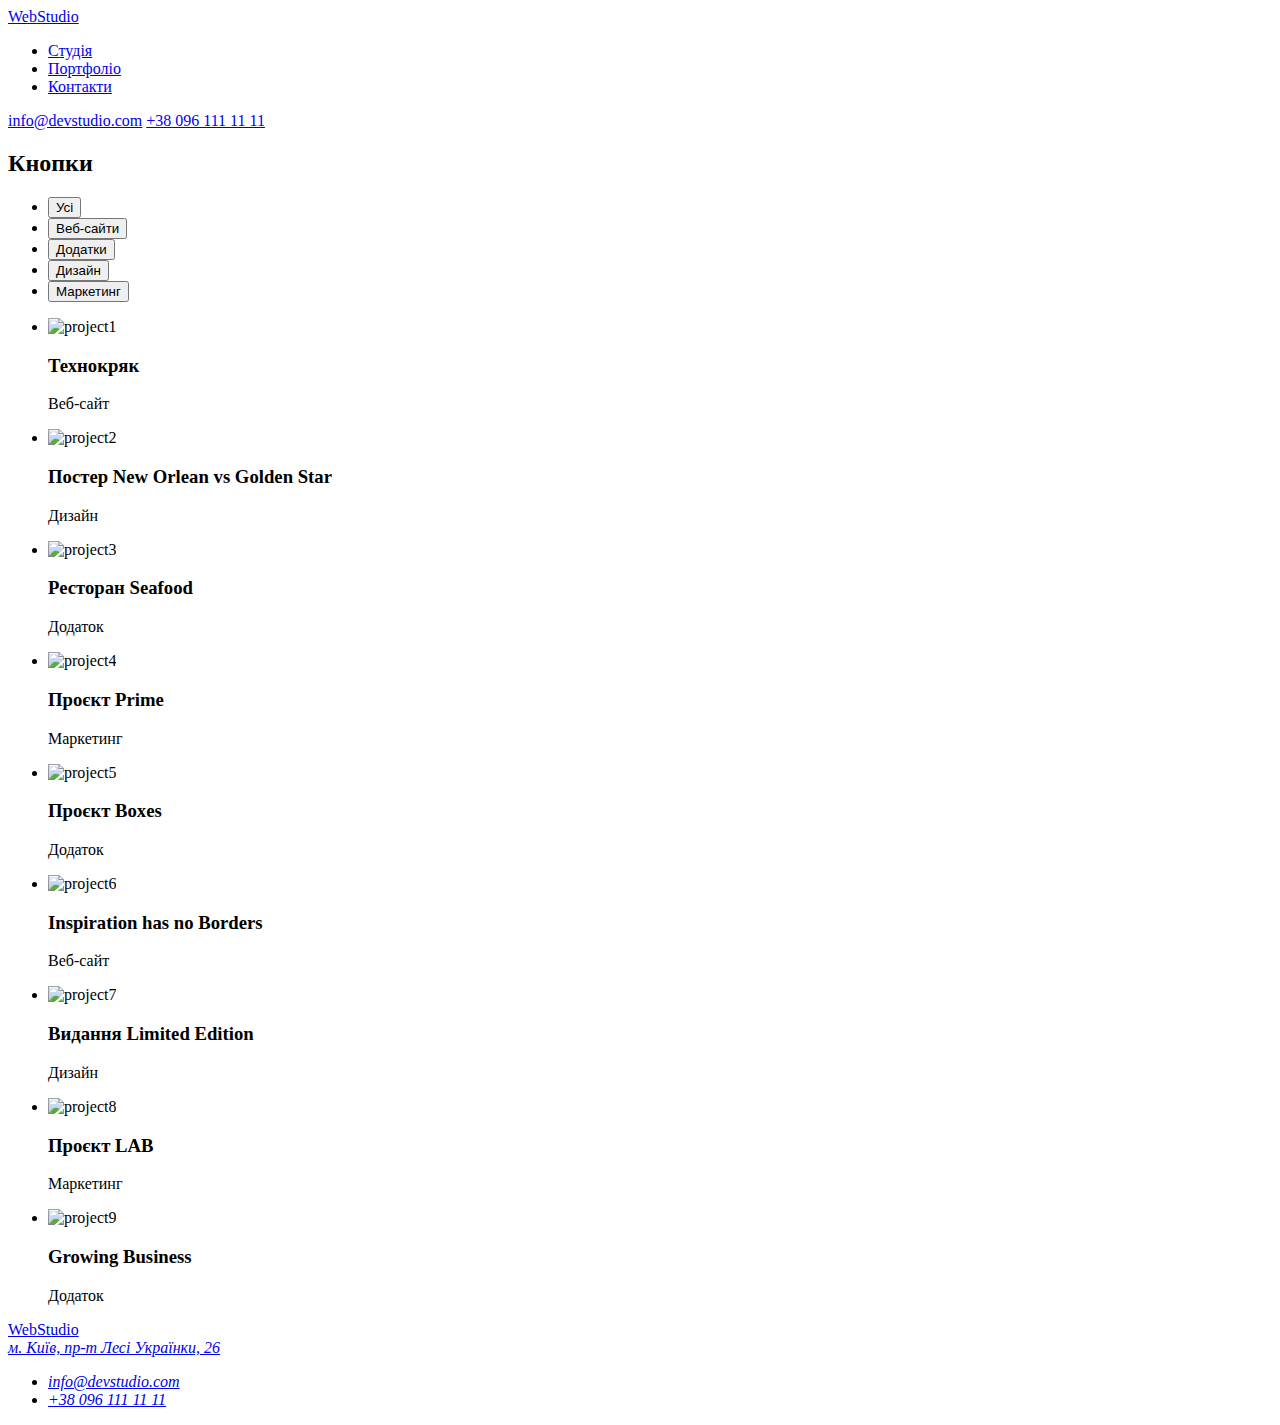
==== портфоліо.html @ 3bee6d8f "Add files via upload" ====
<!DOCTYPE html>
<html lang="en">
<head>
    <meta charset="UTF-8">
    <meta http-equiv="X-UA-Compatible" content="IE=edge">
    <meta name="viewport" content="width=h, initial-scale=1.0">
    <link rel="stylesheet" href="./css/styles.css">
    <title>Портфоліо</title>
    <link rel="preconnect" href="https://fonts.googleapis.com">
<link rel="preconnect" href="https://fonts.gstatic.com" crossorigin>
<link href="https://fonts.googleapis.com/css2?family=Raleway:wght@700&family=Roboto:wght@400;500;700;900&display=swap" rel="stylesheet">

</head>
<body>  <!-- header-->
    <header> <!-- можлива назва page-header-->  <!--a посилання-->
        <a href="./index.html" class="logo-header">
        Web<span class="studio">Studio</span></a> 
    
        <nav>
            <ul class="site-nav">    <!-- ul список-->
                <li><a href="./index.html"
                    class="block">Студія</a></li>  <!-- li лемент списку-->
                <li><a href="./портфоліо.html"
                    class="list-html current">Портфоліо</a></li>
                <li><a href="#блок2"
                    class="block">Контакти</a></li>
            </ul>
        </nav>
        <a href="mailto:" class="email">info@devstudio.com</a>   
        <a href="tel:+380961111111" class="номер">+38 096 111 11 11</a>
    </header>

    <section> <!-- main-portfolio-->
        <h2 class="visually-hidden">Кнопки</h2> 
        <ul>
            <li><button type="button" class="button-head current">Усі</button></li>
            <li><button type="button" class="button-portfolio">Веб-сайти</button></li>
            <li><button type="button" class="button-portfolio">Додатки</button></li>
            <li><button type="button" class="button-portfolio">Дизайн</button></li>
            <li><button type="button" class="button-portfolio">Маркетинг</button></li>
        </ul>
    </section>

    <section> <!--section-foto -->
        <ul>
            <li>
                    <!--<a href=""></a> треба потім все обгорнути в "a", ЯК ЗРОБИТИ? -->
                <img src="./img/project1.jpg" alt="project1" width="370" height="294">
                <h3 class="project-name">Технокряк</h3>
                <p class="descr">Веб-сайт</p>
             </li>
             <li>
                <img src="./img/project2.jpg" alt="project2" width="370" height="294">
                <h3 class="project-name">Постер New Orlean vs Golden Star</h3>
                <p class="descr">Дизайн</p>
            </li>
            <li>
                <img src="./img/project3.jpg" alt="project3" width="370" height="294">
                <h3 class="project-name">Ресторан Seafood</h3>
                <p class="descr">Додаток</p>
            </li>
            <li>
                <img src="./img/project4.jpg" alt="project4" width="370" height="294">
                <h3 class="project-name">Проєкт Prime</h3>
                <p class="descr">Маркетинг</p>
            </li>
            <li>
                <img src="./img/project5.jpg" alt="project5" width="370" height="294">
                <h3 class="project-name">Проєкт Boxes</h3>
                <p class="descr">Додаток</p>
            </li>
            <li>
                <img src="./img/project6.jpg" alt="project6" width="370" height="294">
                <h3 class="project-name">Inspiration has no Borders</h3>
                <p class="descr">Веб-сайт</p>
            </li>
            <li>
                <img src="./img/project7.jpg" alt="project7" width="370" height="294">
                <h3 class="project-name">Видання Limited Edition</h3>
                <p class="descr">Дизайн</p>
            </li>
            <li>
                <img src="./img/project8.jpg" alt="project8" width="370" height="294">
                <h3 class="project-name">Проєкт LAB</h3>
                <p class="descr">Маркетинг</p>
            </li>
            <li>
                <img src="./img/project9.jpg" alt="project9" width="370" height="294">
                <h3 class="project-name">Growing Business</h3>
                <p class="descr">Додаток</p>
            </li>
        </ul>
    </section>

    <footer class="footer-name-port">    <!-- footer-port-->
        <a href="./index.html" class="logo-footer">
        Web<span class="logo-web">Studio</span></a>     
        
        <address>        <!-- src підключає картинку alt опис зображ на словах -->
            <a href="https://goo.gl/maps/kxmiB2aWY7ckn5UL8"
            target="_blank" rel="noopener noreferrer nofollow"
            class="footer-address"
            >м. Київ, пр-т Лесі Українки, 26</a>
            <ul>
                <li>
                    <a href="mailto:info@devstudio.com"
                    class="item-footer">info@devstudio.com</a></li>
                <li>
                    <a href="tel:+380961111111"
                    class="item-footer">+38 096 111 11 11</a></li>            
            </ul>
        </address>
    </footer>
</body>
</html>
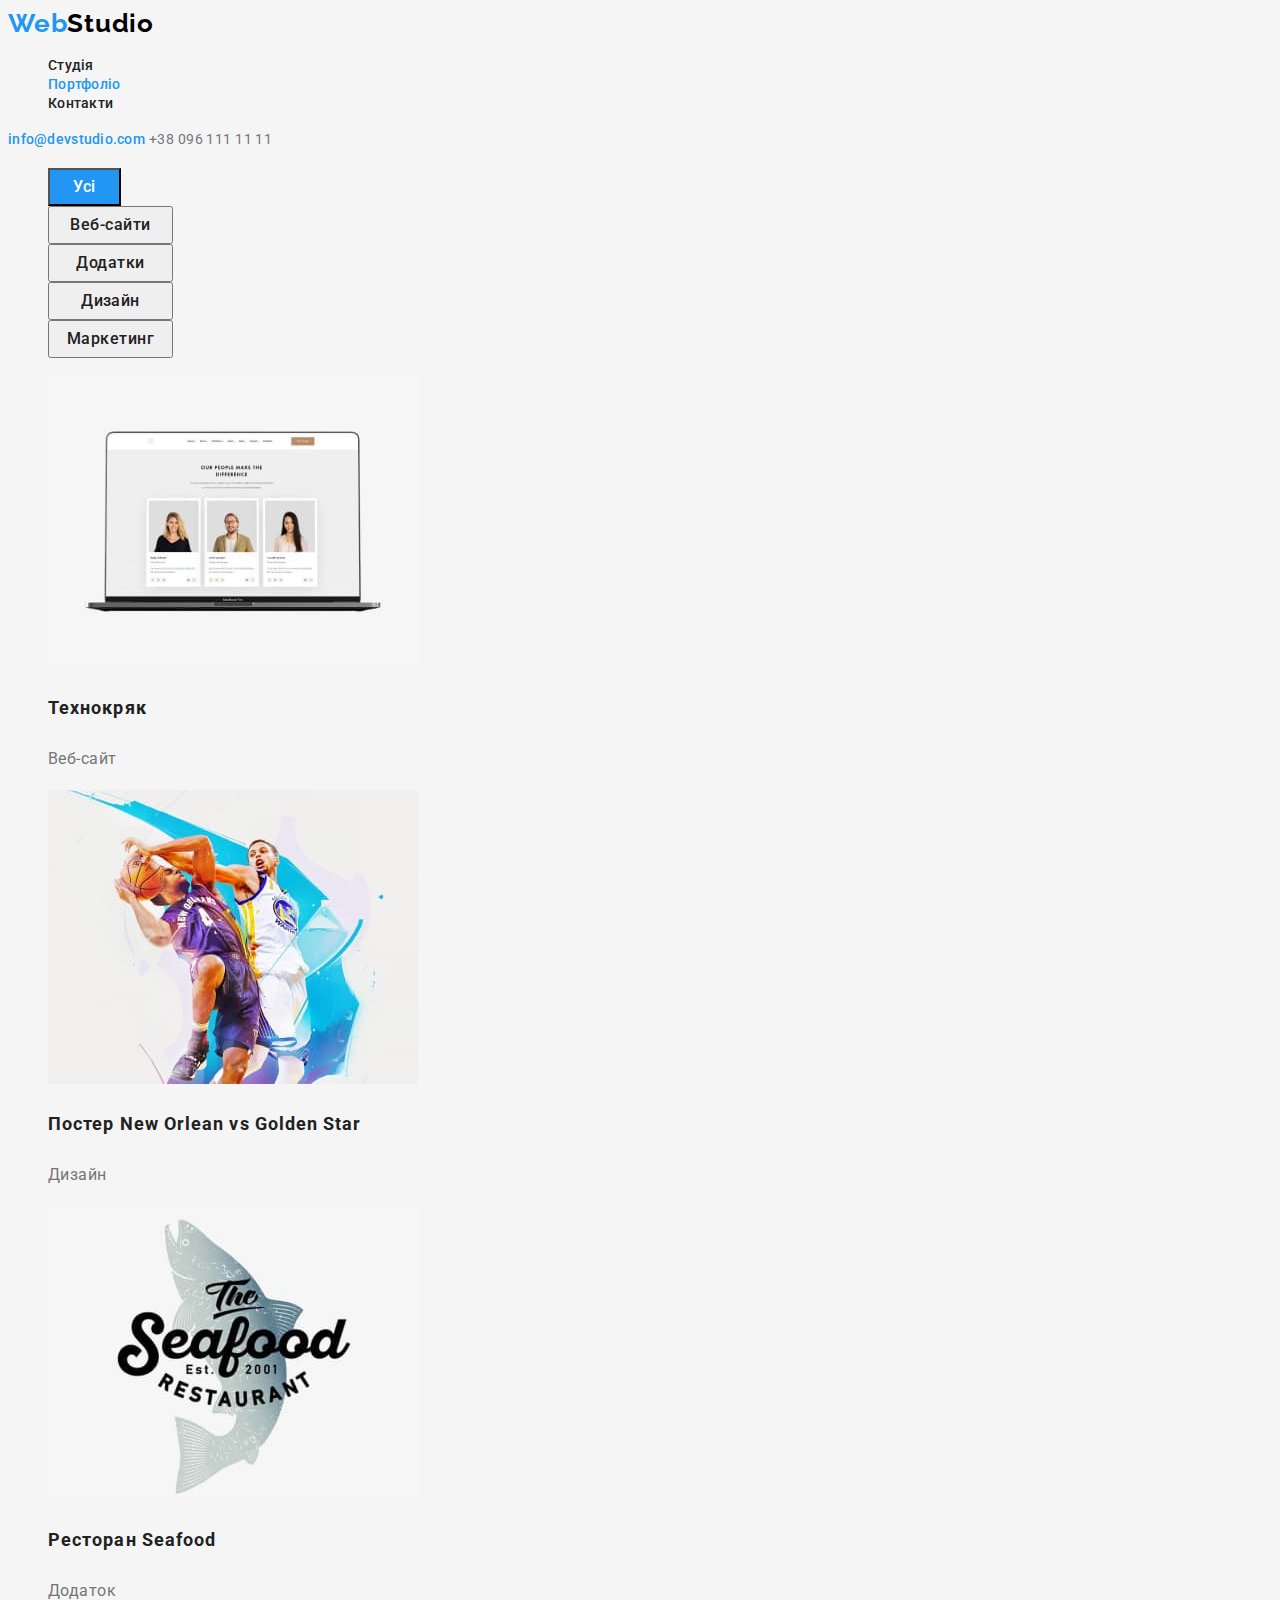
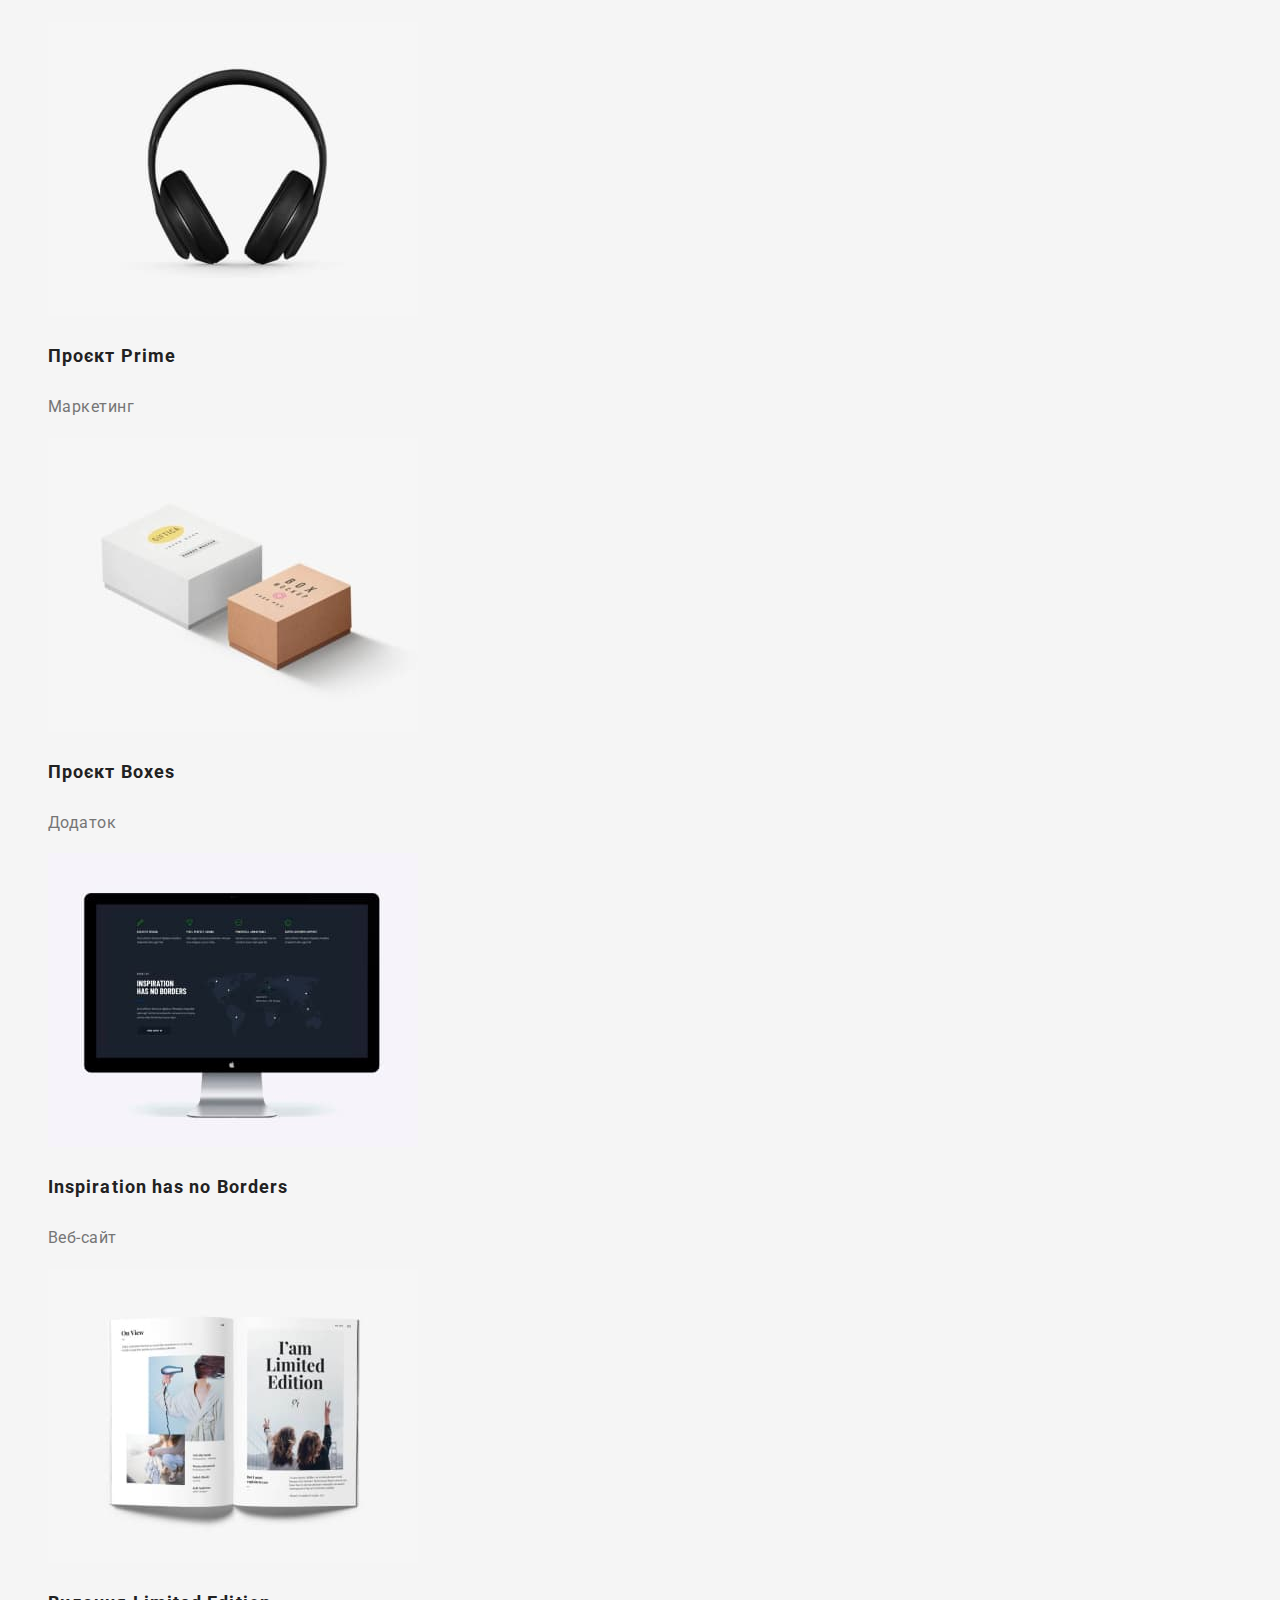
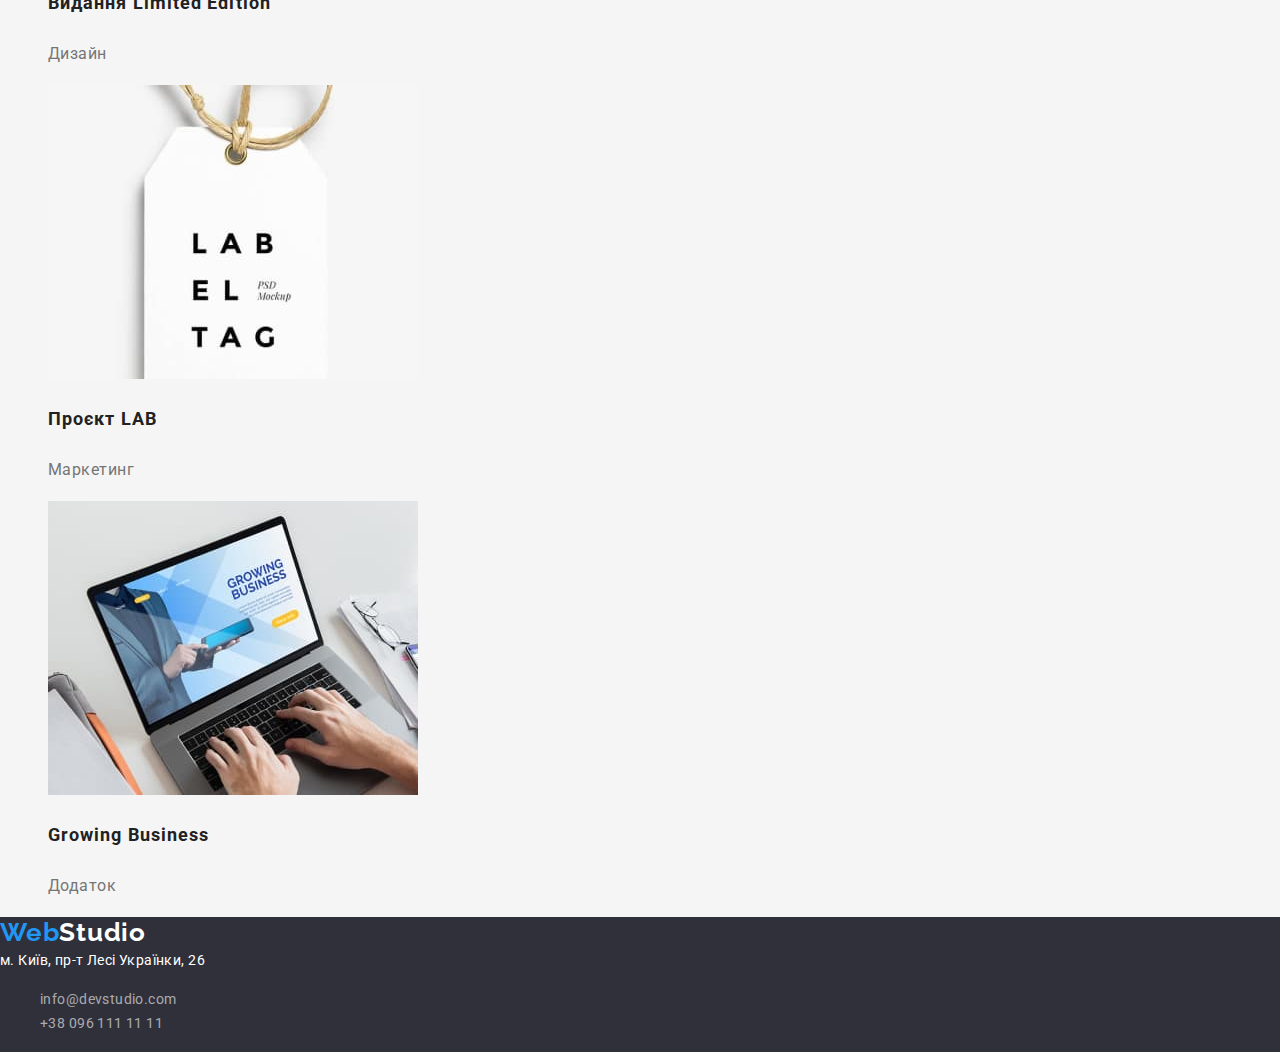
==== commit c981d60c: "update index.html" ====
--- a/портфоліо.html
+++ b/портфоліо.html
@@ -19,7 +19,7 @@
         <nav>
             <ul class="site-nav">    <!-- ul список-->
                 <li><a href="./index.html"
-                    class="block">Студія</a></li>  <!-- li лемент списку-->
+                    class="block">Студія</a></li>  <!-- li елемент списку-->
                 <li><a href="./портфоліо.html"
                     class="list-html current">Портфоліо</a></li>
                 <li><a href="#блок2"
@@ -27,70 +27,71 @@
             </ul>
         </nav>
         <a href="mailto:" class="email">info@devstudio.com</a>   
-        <a href="tel:+380961111111" class="номер">+38 096 111 11 11</a>
+        <a href="tel:+380961111111" class="number">+38 096 111 11 11</a>
     </header>
 
-    <section> <!-- main-portfolio-->
-        <h2 class="visually-hidden">Кнопки</h2> 
-        <ul>
-            <li><button type="button" class="button-head current">Усі</button></li>
-            <li><button type="button" class="button-portfolio">Веб-сайти</button></li>
-            <li><button type="button" class="button-portfolio">Додатки</button></li>
-            <li><button type="button" class="button-portfolio">Дизайн</button></li>
-            <li><button type="button" class="button-portfolio">Маркетинг</button></li>
-        </ul>
-    </section>
+    <main>
+         <section> <!-- main-portfolio-->
+            <ul>
+                <li><button type="button" class="button-head current">Усі</button></li>
+                <li><button type="button" class="button-portfolio">Веб-сайти</button></li>
+                <li><button type="button" class="button-portfolio">Додатки</button></li>
+                <li><button type="button" class="button-portfolio">Дизайн</button></li>
+                <li><button type="button" class="button-portfolio">Маркетинг</button></li>
+            </ul>
+        </section>
 
-    <section> <!--section-foto -->
-        <ul>
-            <li>
-                    <!--<a href=""></a> треба потім все обгорнути в "a", ЯК ЗРОБИТИ? -->
-                <img src="./img/project1.jpg" alt="project1" width="370" height="294">
-                <h3 class="project-name">Технокряк</h3>
-                <p class="descr">Веб-сайт</p>
-             </li>
-             <li>
-                <img src="./img/project2.jpg" alt="project2" width="370" height="294">
-                <h3 class="project-name">Постер New Orlean vs Golden Star</h3>
-                <p class="descr">Дизайн</p>
-            </li>
-            <li>
-                <img src="./img/project3.jpg" alt="project3" width="370" height="294">
-                <h3 class="project-name">Ресторан Seafood</h3>
-                <p class="descr">Додаток</p>
-            </li>
-            <li>
-                <img src="./img/project4.jpg" alt="project4" width="370" height="294">
-                <h3 class="project-name">Проєкт Prime</h3>
-                <p class="descr">Маркетинг</p>
-            </li>
-            <li>
-                <img src="./img/project5.jpg" alt="project5" width="370" height="294">
-                <h3 class="project-name">Проєкт Boxes</h3>
-                <p class="descr">Додаток</p>
-            </li>
-            <li>
-                <img src="./img/project6.jpg" alt="project6" width="370" height="294">
-                <h3 class="project-name">Inspiration has no Borders</h3>
-                <p class="descr">Веб-сайт</p>
-            </li>
-            <li>
-                <img src="./img/project7.jpg" alt="project7" width="370" height="294">
-                <h3 class="project-name">Видання Limited Edition</h3>
-                <p class="descr">Дизайн</p>
-            </li>
-            <li>
-                <img src="./img/project8.jpg" alt="project8" width="370" height="294">
-                <h3 class="project-name">Проєкт LAB</h3>
-                <p class="descr">Маркетинг</p>
-            </li>
-            <li>
-                <img src="./img/project9.jpg" alt="project9" width="370" height="294">
-                <h3 class="project-name">Growing Business</h3>
-                <p class="descr">Додаток</p>
-            </li>
-        </ul>
-    </section>
+        <section> <!--section-foto -->
+            <ul>
+                <li>
+                        <!--<a href=""></a> треба потім все обгорнути в "a", ЯК ЗРОБИТИ? -->
+                    <img src="./img/project1.jpg" alt="project1" width="370" height="294">
+                    <h3 class="project-name">Технокряк</h3>
+                    <p class="descr">Веб-сайт</p>
+                </li>
+                <li>
+                    <img src="./img/project2.jpg" alt="project2" width="370" height="294">
+                    <h3 class="project-name">Постер New Orlean vs Golden Star</h3>
+                    <p class="descr">Дизайн</p>
+                </li>
+                <li>
+                    <img src="./img/project3.jpg" alt="project3" width="370" height="294">
+                    <h3 class="project-name">Ресторан Seafood</h3>
+                    <p class="descr">Додаток</p>
+                </li>
+                <li>
+                    <img src="./img/project4.jpg" alt="project4" width="370" height="294">
+                    <h3 class="project-name">Проєкт Prime</h3>
+                    <p class="descr">Маркетинг</p>
+                </li>
+                <li>
+                    <img src="./img/project5.jpg" alt="project5" width="370" height="294">
+                    <h3 class="project-name">Проєкт Boxes</h3>
+                    <p class="descr">Додаток</p>
+                </li>
+                <li>
+                    <img src="./img/project6.jpg" alt="project6" width="370" height="294">
+                    <h3 class="project-name">Inspiration has no Borders</h3>
+                    <p class="descr">Веб-сайт</p>
+                </li>
+                <li>
+                    <img src="./img/project7.jpg" alt="project7" width="370" height="294">
+                    <h3 class="project-name">Видання Limited Edition</h3>
+                    <p class="descr">Дизайн</p>
+                </li>
+                <li>
+                    <img src="./img/project8.jpg" alt="project8" width="370" height="294">
+                    <h3 class="project-name">Проєкт LAB</h3>
+                    <p class="descr">Маркетинг</p>
+                </li>
+                <li>
+                    <img src="./img/project9.jpg" alt="project9" width="370" height="294">
+                    <h3 class="project-name">Growing Business</h3>
+                    <p class="descr">Додаток</p>
+                </li>
+            </ul>
+        </section>
+    </main>
 
     <footer class="footer-name-port">    <!-- footer-port-->
         <a href="./index.html" class="logo-footer">
--- a/css/styles.css
+++ b/css/styles.css
@@ -0,0 +1,317 @@
+/* колір осн. текста   #212121 */
+/* допоміж. колір текста  #757575 */
+/* білий   #FFFFFF */
+/* акцент   #2196F3 */
+/* втор. колір фона #F5F5F5 */
+
+/* var - функція в css  */
+
+:root {
+    --primary-text-color: #757575; /* всі шріфти чорні */
+    --title-text-color: #212121;
+    --accent-color: #2196F3;
+    --white-color: #FFFFFF;
+    --primary-white-color: #F5F5F5;
+
+}
+
+body{
+    /*background-color: #FFFFFF; */ /* фон документа */
+    background-color: var(--primary-white-color);
+    color: var(--primary-text-color); 
+    font-family: 'Roboto';
+} 
+
+/* селектор потомка (всі ссилки а)*/
+
+ul{
+    list-style: none; /* видалить всі точки перед словами */
+}
+
+
+/* header */
+.logo-header{
+    font-family: 'Raleway';
+    font-weight: 700;
+    font-size: 26px;
+    line-height: 1.19;
+    letter-spacing: 0.03em;
+    color: var(--accent-color);
+    text-decoration: none;
+}
+
+.studio{
+    color: #000000;
+}
+
+.list-html.current{ 
+    
+    font-weight: 500;
+    font-size: 14px;
+    line-height: 1.14;
+    letter-spacing: 0.02em;
+    color: var(--accent-color);
+    text-decoration: none;
+} 
+
+.list-html:hover {  
+    color: var(--title-text-color);
+} 
+
+.block{
+    font-weight: 500;
+    font-size: 14px;
+    line-height: 1.14;
+    letter-spacing: 0.02em;
+
+    color: var(--title-text-color);
+    text-decoration: none;
+}
+.block:hover {
+    color: orange;
+}
+
+.email{
+    font-weight: 500;
+    font-size: 14px;
+    line-height: 1.14;
+    letter-spacing: 0.02em;
+    color: var(--accent-color);
+    text-decoration: none;
+}
+
+.number{
+    font-weight: 400;
+    font-size: 14px;
+    line-height: 1.71;
+    letter-spacing: 0.03em;
+    color: var(--primary-text-color);
+    text-decoration: none;
+}
+
+
+
+/* main */
+
+.main-head {
+    width: 1600px;
+    left: 0px;
+    background: #2F303A;
+}
+
+.section-main {
+    font-weight: 900;
+    font-size: 44px;
+    line-height: 1.36;
+    text-align: center;
+    letter-spacing: 0.06em;
+    text-transform: uppercase;
+    color: var(--white-color);
+}
+
+.section-main:hover { /*селектор состояния (при наведенні) до всіх */
+    color: orange;
+}
+
+/*селектор focus (при наведенні) до інтерактивних (кнопки, ссилки, елементи форми) */
+/*селектор active (при натиснені) до інтерактивних (кнопки, ссилки, елементи форми) */
+ /*селектор current (при наведенні (текущая страница)) до інтерактивних (кнопки, ссилки, елементи форми) */
+
+/* .section-main:active { 
+    color: rgb(255, 0, 0, 0.8);  
+}  */
+
+/* .section-main:current { 
+    color: rgb(255, 0, 0, 0.8);  
+}  */
+
+/*  color: rgb(255, 0, 0, 0.8);  4 цифра - прозрачность в % */
+
+
+.button-main {
+    font-family: 'Roboto';
+    font-weight: 700;
+    font-size: 16px;
+    line-height: 1,87;
+    text-align: center;
+    letter-spacing: 0.06em;
+    background-color: var(--accent-color);
+    color: var(--white-color);
+    width: 216px;
+    height: 50px;  
+}
+
+/*descrip*/
+                /*прихований заголовок*/
+.visually-hidden{
+    position: absolute;
+    white-space: nowrap;
+    width: 1px;
+    height: 1px;
+    overflow: hidden;
+    border: 0;
+    padding: 0;
+    clip: rect(0 0 0 0);
+    clip-path: inset(50%);
+    margin: -1px;
+}
+
+.title{
+    font-weight: 700;
+    font-size: 14px;
+    line-height: 1.14;
+    letter-spacing: 0.03em;
+    text-transform: uppercase;
+    color: var(--title-text-color);
+}
+
+.text{
+    font-weight: 400;
+    font-size: 14px;
+    line-height: 1.71;
+    letter-spacing: 0.03em;
+    color: var(--primary-text-color);
+}
+
+/*section-foto*/
+.title-img{
+    font-weight: 700;
+    font-size: 36px;
+    line-height: 1.16;
+    text-align: center;
+    letter-spacing: 0.03em;
+    color: var(--title-text-color);
+}
+
+/*team*/
+.team-basic {
+    font-weight: 700;
+    font-size: 36px;
+    line-height: 1.16;
+    text-align: center;
+    letter-spacing: 0.03em;
+    color: var(--title-text-color);
+}
+
+.first-name {
+    font-weight: 500;
+    font-size: 16px;
+    line-height: 19px;
+    text-align: center;
+    letter-spacing: 0.03em;
+    color: var(--title-text-color);
+}
+
+.profession {
+    font-weight: 400;
+    font-size: 16px;
+    line-height: 1.18;
+    text-align: center;
+    letter-spacing: 0.03em;
+    color: var(--primary-text-color);
+}
+
+/*footer*/
+
+.footer-name {
+    position: absolute;
+    width: 1600px;
+    left: 0px;
+    background: #2F303A;
+}
+
+.logo-footer{
+    font-family: 'Raleway';
+    font-weight: 700;
+    font-size: 26px;
+    line-height: 1.19;
+    letter-spacing: 0.03em;
+    color: var(--accent-color);
+    text-decoration: none;
+}
+
+.logo-web{
+    color: var(--white-color);
+}
+
+.footer-address{
+    font-style: normal;   /*лише для тега адреси*/
+    font-weight: 400;
+    font-size: 14px;
+    line-height: 24px;
+    letter-spacing: 0.03em;
+    color: var(--white-color);
+    text-decoration: none;
+}
+
+.item-footer{
+    font-style: normal;
+    font-weight: 400;
+    font-size: 14px;
+    line-height: 1.71;
+    letter-spacing: 0.03em;
+    color: rgba(255, 255, 255, 0.6);
+    text-decoration: none;
+}
+
+
+
+/* main-portfolio */
+
+.button-head.current{ 
+    font-family: 'Roboto';
+    font-weight: 500;
+    font-size: 16px;
+    line-height: 1.62;
+    text-align: center;
+    letter-spacing: 0.03em;
+    color: var(--white-color);
+    background-color: var(--accent-color);
+    width: 73px;
+    height: 38px;
+} 
+
+.button-portfolio{
+    font-family: 'Roboto';
+    font-weight: 500;
+    font-size: 16px;
+    line-height: 1.62;
+    text-align: center;
+    letter-spacing: 0.03em;
+    color: var(--title-text-color);
+    width: 125px;
+    height: 38px;
+}
+
+.button-portfolio:hover, :focus {  
+    color: var(--white-color);
+    background-color: var(--accent-color);
+} 
+
+
+
+/*section-foto*/
+
+.project-name {
+    font-weight: 700;
+    font-size: 18px;
+    line-height: 2;
+    letter-spacing: 0.06em;
+    color: var(--title-text-color);
+}
+
+.descr {
+    font-weight: 400;
+    font-size: 16px;
+    line-height: 1.87;
+    letter-spacing: 0.03em;
+    color: var(--primary-text-color);
+}
+
+/*footer-port*/
+.footer-name-port {
+    position: absolute;
+    width: 1600px;
+    left: 0px;
+    background: #2F303A;
+}
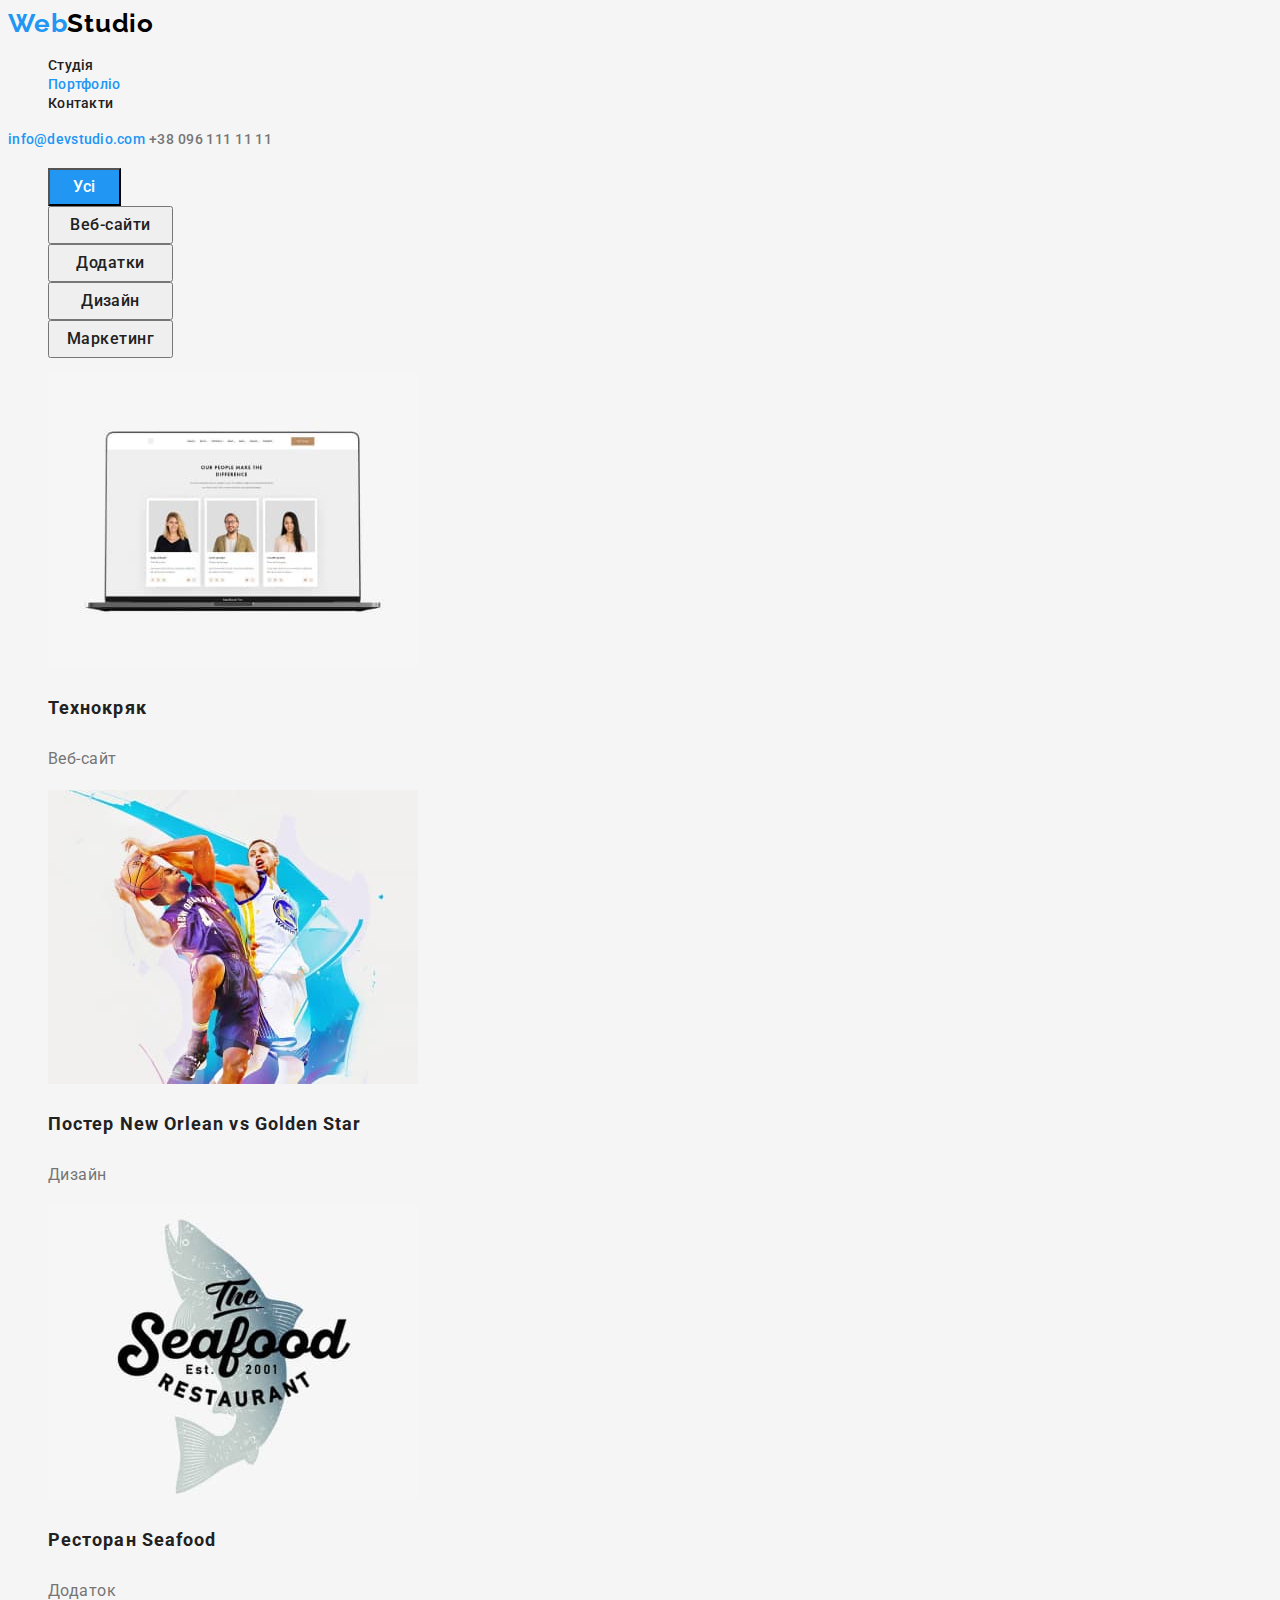
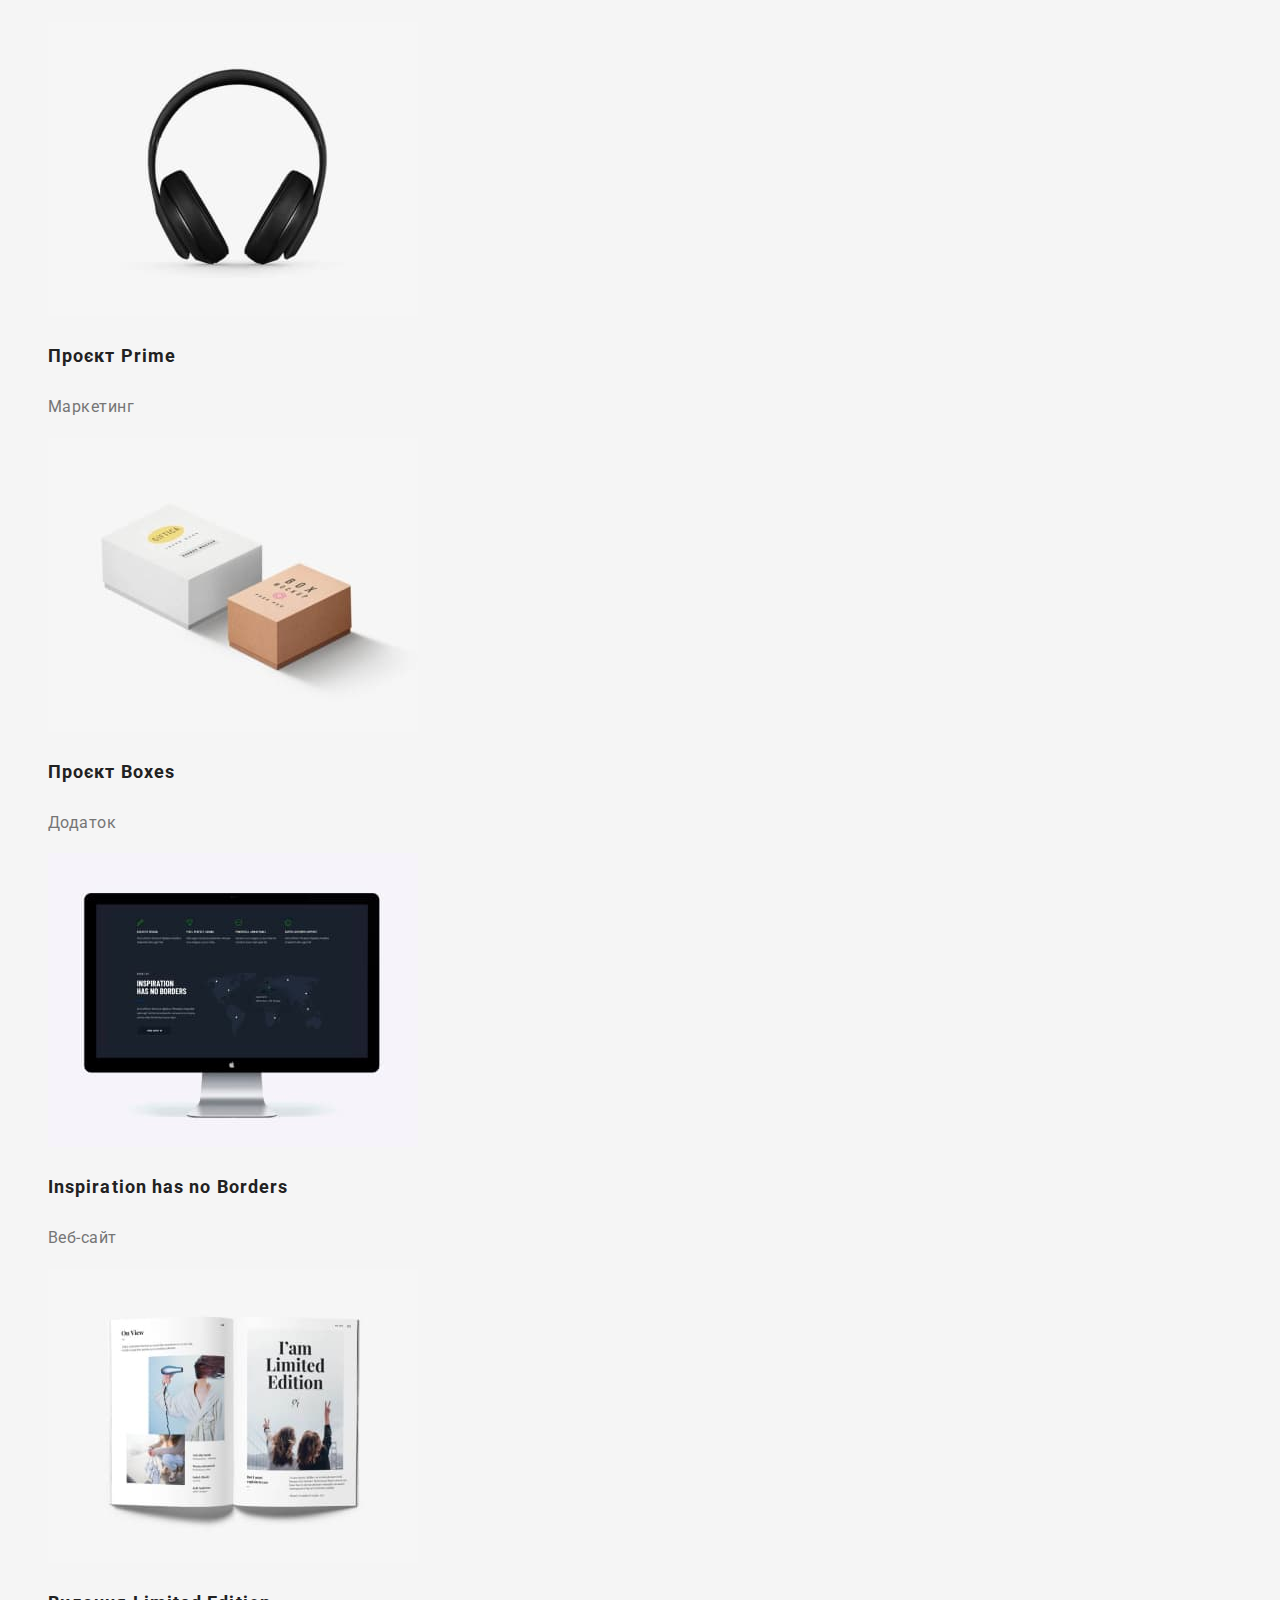
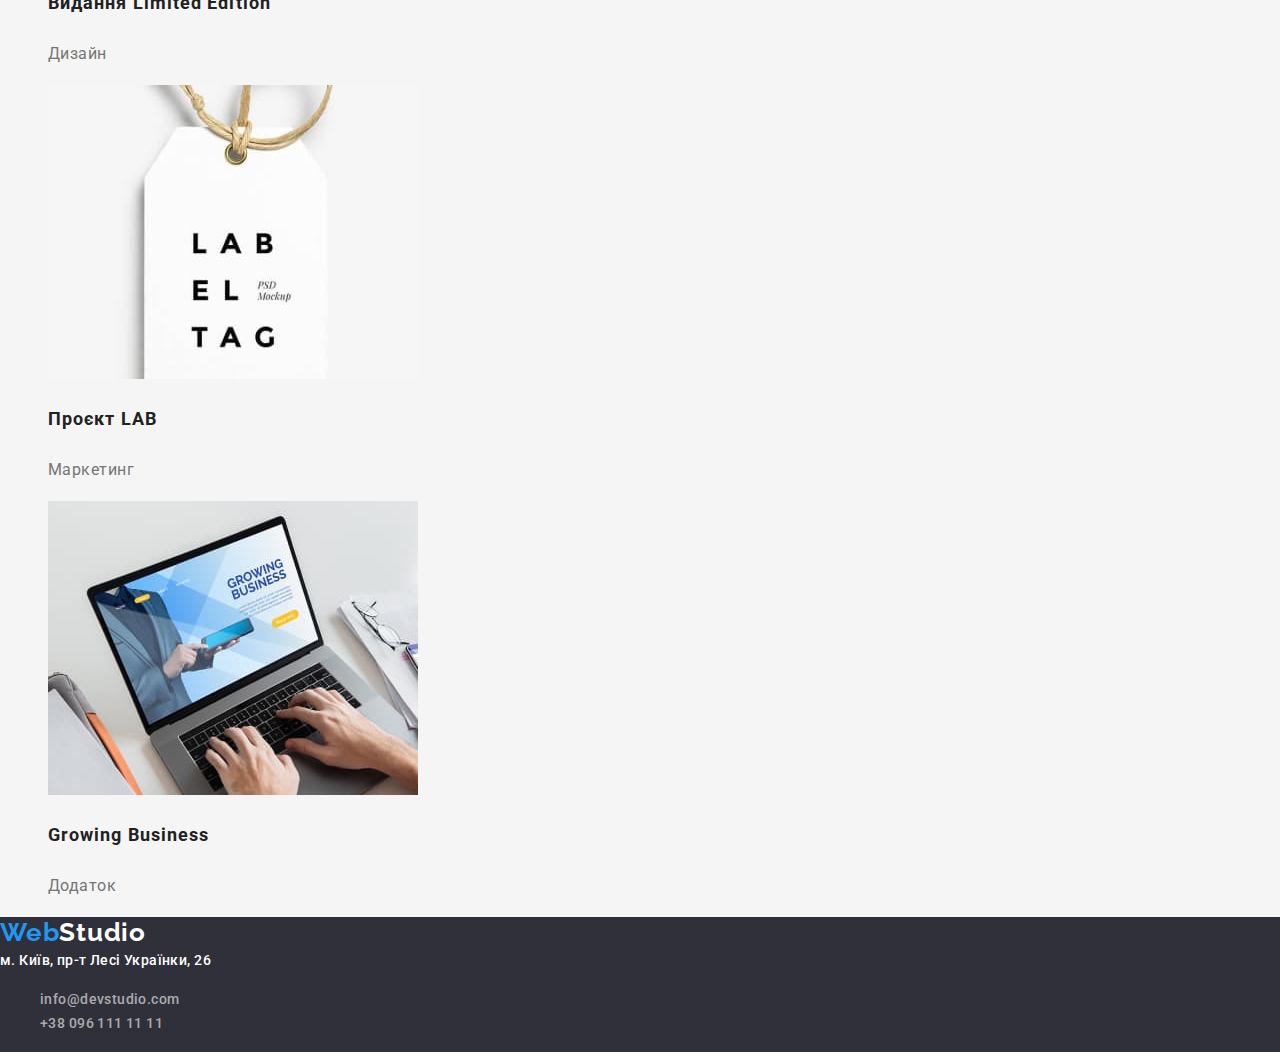
==== commit 7ada2642: "update index.html" ====
--- a/портфоліо.html
+++ b/портфоліо.html
@@ -31,7 +31,7 @@
     </header>
 
     <main>
-         <section> <!-- main-portfolio-->
+         <!-- main-portfolio-->
             <ul>
                 <li><button type="button" class="button-head current">Усі</button></li>
                 <li><button type="button" class="button-portfolio">Веб-сайти</button></li>
@@ -39,7 +39,6 @@
                 <li><button type="button" class="button-portfolio">Дизайн</button></li>
                 <li><button type="button" class="button-portfolio">Маркетинг</button></li>
             </ul>
-        </section>
 
         <section> <!--section-foto -->
             <ul>
--- a/css/styles.css
+++ b/css/styles.css
@@ -81,7 +81,7 @@
 }
 
 .number{
-    font-weight: 400;
+    font-weight: 500;
     font-size: 14px;
     line-height: 1.71;
     letter-spacing: 0.03em;
@@ -236,7 +236,7 @@
 
 .footer-address{
     font-style: normal;   /*лише для тега адреси*/
-    font-weight: 400;
+    font-weight: 500;
     font-size: 14px;
     line-height: 24px;
     letter-spacing: 0.03em;
@@ -246,7 +246,7 @@
 
 .item-footer{
     font-style: normal;
-    font-weight: 400;
+    font-weight: 500;
     font-size: 14px;
     line-height: 1.71;
     letter-spacing: 0.03em;
